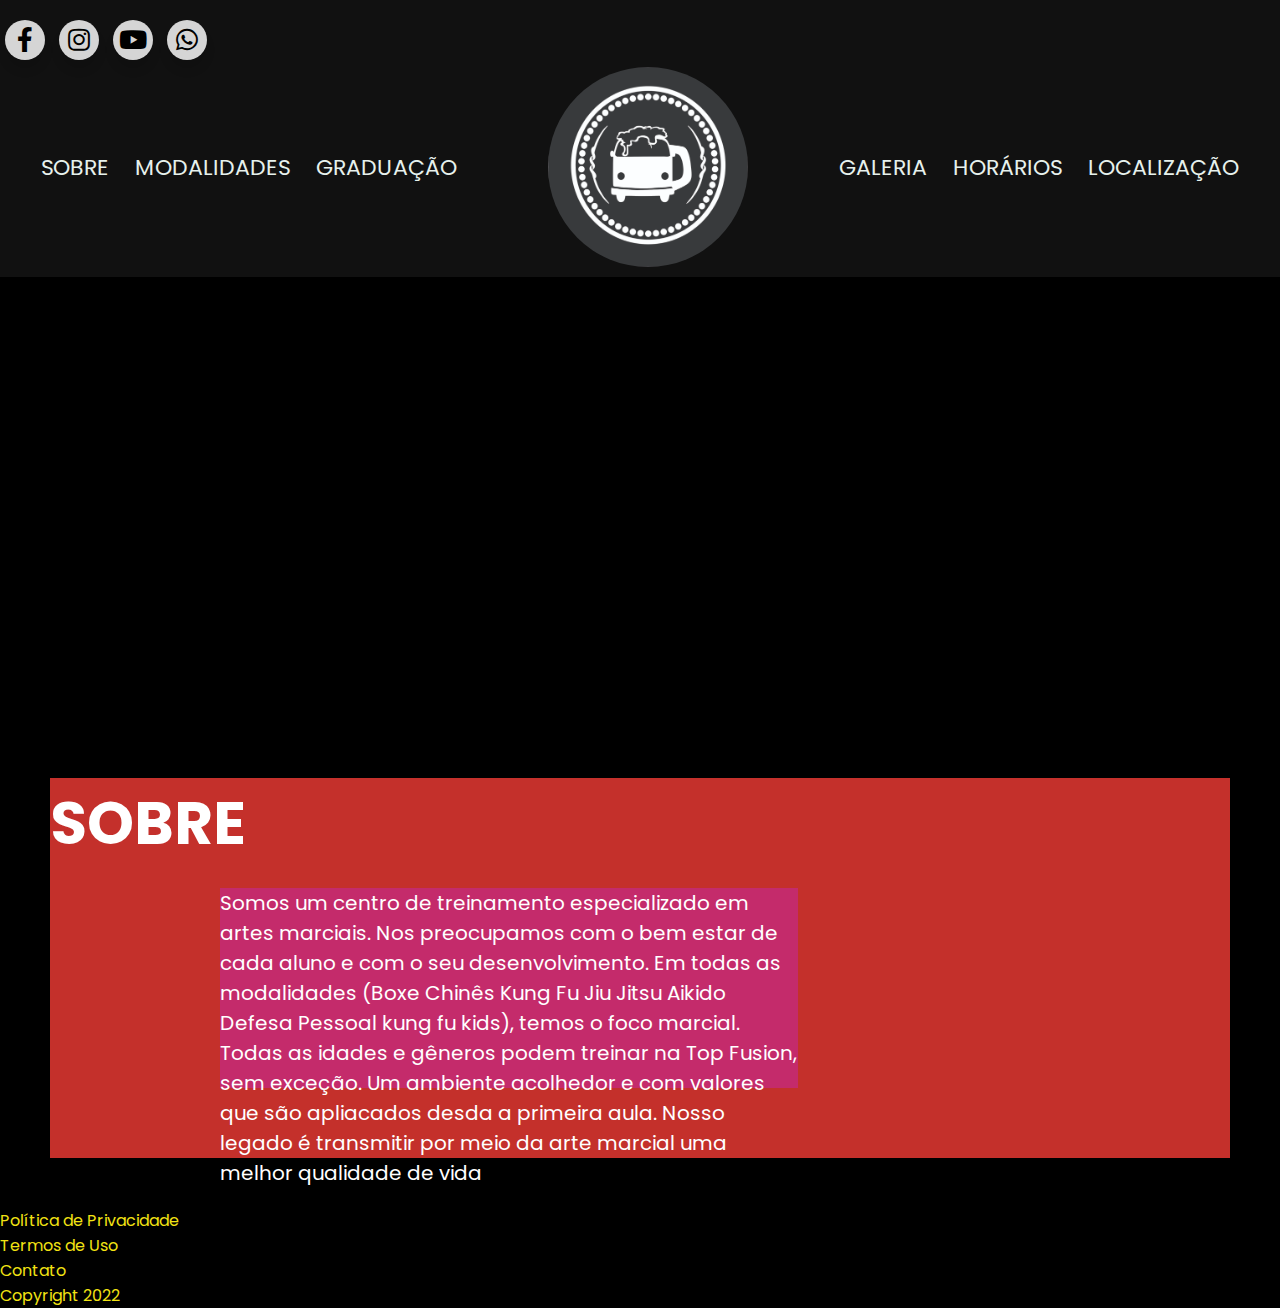
==== index.html @ 8ee0402e "2" ====
<!DOCTYPE html>
<html lang="pt-br">
<head>
    <meta charset="UTF-8">
    <meta http-equiv="X-UA-Compatible" content="IE=edge">
    <meta name="viewport" content="width=device-width, initial-scale=1.0">
    <meta name="description" content="Cerveja Gelada em Qlaquer Lugar">
    <link rel="stylesheet" href="https://cdnjs.cloudflare.com/ajax/libs/font-awesome/5.15.3/css/all.min.css" />
    <link rel="stylesheet" href="assets/css/style.css">
    <title>Document</title>
</head>
<body>
    <body class="fundo">
        <header>
            <div class="container">
                <div class="top">
                    <div class="wrapper">
                        <div class="button">
                            <div class="icon">
                                <i class="fab fa-facebook-f"></i></a>
                            </div>
                            <a href="https://www.facebook.com/TopFusion" target="_blank"><span>Facebook</span></a>
                        </div>
                        <div class="button">
                            <div class="icon">
                                <i class="fab fa-instagram"></i></a>
                            </div>
                            <a href="https://www.instagram.com/top_fusion/" target="_blank"><span>Instagram</span></a>
                        </div>
                        <div class="button">
                            <div class="icon">
                                <i class="fab fa-youtube"></i></a>
                            </div>
                            <a href="https://www.youtube.com/channel/UCguNebZ7oxs8_l8fKskolkQ" target="_blank"><span>YouTube</span></a>
                        </div>
                        <div class="button">
                            <div class="icon">
                                <i class="fab fa-whatsapp"></i>
                            </div>
                            <a href="#" target="_blank"><span>Whatsapp</span></a>
                        </div>
                    </div>
                </div>
                <div class="container-menu">
    
                    <nav class="dp-menu" id="menu-mobile">
                        <ul>
                            <li><a href="#sobre" data-id="allcontent">SOBRE</a></li>
                            <li><a href="javascript://" data-id="about">MODALIDADES</a>
                                <ul>
                                    <li><a href="javascript://" data-id="about">SANDA</a></li>
                                    <li><a href="javascript://" data-id="about">TAOLU</a></li>
                                    <li><a href="javascript://" data-id="about">JIU JITSU</a></li>
                                </ul>
                            </li>
                            <li><a href="javascript://" data-id="modalidades">GRADUAÇÃO</a></li>
                        </ul>
                    </nav>
                    <img class="brand" src="./assets/images/logo.jpg" alt="logo">
                    <nav class="dp-menu" id="menu-mobile">
                        <ul>
                            <li><a href="javascript://" data-id="videos">GALERIA</a>
                                <ul>
                                    <li><a href="javascript://" data-id="about">VIDEOS</a></li>
                                    <li><a href="javascript://" data-id="about">FOTOS</a></li>
                                </ul>
                            </li>
                            <li><a href="javascript://" data-id="graduacao">HORÁRIOS</a></li>
                            <li><a href="javascript://" data-id="contact">LOCALIZAÇÃO</a></li>
                        </ul>
                    </nav>
                    </divcontainer>
                </div>
        </header>
    
        <main>
            <section class="img-fundo">
                <!-- <img src="./assets/images/183414191_2278596442270522_7663407530840598040_n.jpg" alt="logo rodape"> -->
            </section>
    
            <section id="video-principal">
                <iframe width="713" height="401" src="https://www.youtube.com/embed/yq2HKJt103g"
                    title="YouTube video player" frameborder="0" allowfullscreen></iframe>
    
            </section>
    
    
    
            <section class="sobre" id="sobre">
                <div class="sobre-titulo">
                    <h2>SOBRE</h2>
                </div>
                <div class="sobre-conteudo">
                    <div class="sobre-paragrafo">
                        <p>Somos um centro de treinamento especializado em artes marciais.
                            Nos preocupamos com o bem estar de cada
                            aluno e com o seu desenvolvimento.
                            Em todas as modalidades (Boxe Chinês Kung Fu Jiu Jitsu Aikido Defesa Pessoal kung fu kids),
                            temos o
                            foco
                            marcial.
                            Todas as idades e gêneros podem treinar na Top Fusion, sem exceção.
                            Um ambiente acolhedor e com valores que são apliacados desda a primeira aula.
                            Nosso legado é transmitir por meio da arte marcial uma melhor qualidade de vida</p>
                    </div>
                    <div class="sobre-img">
                        
                    </div>
                </div>
            </section>
    
            <section class="modalidades">
    
            </section>
    
            <section class="graduaçao">
    
            </section>
    
            <!-- <section class="videos">
                <iframe id="video" height="315" src="#" title="YouTube video player" frameborder="0"
                    allowfullscreen></iframe>
                <iframe id="video" height="315" src="#" title="YouTube video player" frameborder="0"
                    allowfullscreen></iframe>
                <iframe id="video" height="315" src="#" title="YouTube video player" frameborder="0"
                    allowfullscreen></iframe>
            </section> -->
    
            <section class="horarios">
    
            </section>
    
            <section class="formulario">
    
            </section>
    
        </main>
    
        <footer>
            <section></section>
    
            <ul class="termos">
                <li><a href="https://topfusionacademia.com.br/POLTICADEPRIVACIDADE">Política de Privacidade</li>
                <li><a href="https://topfusionacademia.com.br/termdeusoeservio">Termos de Uso</li>
                <li><a href="#">Contato</li>
            </ul>
            <span>Copyright 2022</span>
            <div class="footer">
                <!-- <img src="./assets/images/1461474_640580159405500_6061174549637790750_n.jpg" alt="logo rodape"> -->
            </div>
        </footer>
    </body>
    
    </html>
---- assets/css/style.css ----
@import url('https://fonts.googleapis.com/css?family=Poppins:400,500,600,700&display=swap');
@import url('https://fonts.googleapis.com/css2?family=Inter:wght@100;200;300;400;500;600&family=Open+Sans:ital,wght@0,300;0,400;1,300;1,400&display=swap');
@import url('https://fonts.googleapis.com/css2?family=Inter:wght@100;200;300;400;500;600&family=Poppins:ital@1&display=swap');
:root {
    --cor-hover: rgb(34, 41, 37);
    --cor-primaria: rgb(231, 241, 237);
  }
 
* {
    padding: 0;
    margin: 0;
    vertical-align: baseline;
    list-style: none;
    border: 0;
    font-family: "Poppins", sans-serif;
} 

.fundo{
background-color: #000;
}

header {
    background-color: rgba(46, 46, 46, 0.363);
    position: relative;
    top: 0px;
    width: 100%;
    left: 0px;
    z-index: 10;
    padding-top: 10px;
    background-size: 100% 100%;
    padding-bottom: 10px;
    
}

 header{
    background-image: url("/assets/images/IMG_20220225_192241_921.jpg") ; 
    background-position: center ;
    background-attachment: fixed;
    background-repeat: no-repeat;
    background-size: cover;
    background-attachment: fixed;
} */

.container {
    max-width: 1140px;
    width: 100%;
    padding-right: 15px;
    padding-left: 15px;
    margin-right: auto;
    margin-left: auto;
    padding-bottom: 30px;
}

.top {
    padding: 10px 0px 0px;
    position: relative;
    display: flex;
    justify-content: space-between;
    align-items: center;
}
.wrapper .button {
    display: inline-block;
    height: 40px;
    width: 40px;
    margin: 0 5px;
    overflow: hidden;
    background: rgba(255, 255, 255, 0.829);
    border-radius: 50px;
    cursor: pointer;
    box-shadow: 0px 10px 10px rgba(0, 0, 0, 0.1);
    transition: all 0.3s ease-out;
}
.wrapper.button:nth-child(4) {
    display: inline-block;
    
}
.wrapper .button:hover {
    width: 200px;
}
.wrapper .button .icon {
    display: inline-block;
    height: 40px;
    width: 40px;
    text-align: center;
    border-radius: 50px;
    box-sizing: border-box;
    line-height: 40px;
    transition: all 0.3s ease-out;
}
.wrapper .button:nth-child(1):hover .icon {
    background: #4267B2;
}
.wrapper .button:nth-child(2):hover .icon {
    background: #E1306C;
}
.wrapper .button:nth-child(3):hover .icon {
    background: #c4302b;
}
.wrapper .button:nth-child(4):hover .icon {
    background: #34af23;
}
.wrapper .button .icon i {
    font-size: 25px;
    line-height: 40px;
    transition: all 0.3s ease-out;
}
.wrapper .button:hover .icon i {
    color: #fff;
}
.wrapper .button span {
    font-size: 20px;
    font-weight: 500;
    line-height: 40px;
    margin-left: 10px;
    transition: all 0.3s ease-out;
}
.wrapper .button:nth-child(1) span {
    color: #4267B2;
}
.wrapper .button:nth-child(2) span {
    color: #E1306C;
}
.wrapper .button:nth-child(3) span {
    color: #c4302b;
}
.wrapper .button:nth-child(4) span {
    color: #34af23;
}
.container-menu {
    display: flex;
    justify-content: space-around;
    align-items: center;
    gap: 20px;
}
.dp-menu{
    font-size: 22px;
}
.dp-menu ul {
  list-style-type: none;
  padding: 0;
}
.dp-menu ul li {
  display: inline;
  position: relative;
}
.dp-menu ul li a {
  color: var(--cor-primaria);
  text-decoration: none;
  display: inline-block;
  padding: 10px;
  transition:  0.3s;
}
.dp-menu ul li a:hover {
  background-color: var(--cor-hover);
  border-radius: 15px;
}

/* Sub menu  */
.dp-menu ul ul {
  display: none;
  left: 0;
  position: absolute;
}
.dp-menu ul li:hover ul {
  display: block;
}
.dp-menu ul ul {
  width: 150px;
}
.dp-menu ul ul li a {
  display: block;
}


.brand {
    /*LOGO CENTRAL*/
    background-color: #000;
    align-self: center;
    width: 200px;
    height: 200px;
    border-color: #000;
    border-radius: 50%;
}

#video-principal {
    margin-top: 50px;
    display: flex;
    justify-content: center;
  }
  
  #video-principal > iframe {
    max-width: 560px;
    width: 100%;
  }

.sobre{
    background-color: #c4302b;
    color: #fff;
    text-decoration: none;
    margin: 50px;
    padding-bottom: 50px;
}

.sobre-titulo{
    font-style: "Regular 400 Italic";
    font-size: 40px;
}

.sobre-conteudo{
    background-image: url(/assets/images/183414191_2278596442270522_7663407530840598040_n.jpg);
    display: flex;
    justify-content: space-around;
    color: #fff;
    text-align: left;
    font-family: "Open Sans",  sans-serif;
    font-size: 20px;
    margin: 20px;
}

.sobre-paragrafo{
    background-color: #c42b6b;
    display: block;
    width: 800px;
    height: 200px;
    margin-left: 150px;
}

.sobre-img{
 width: 50%;
 height: 200px;

}

ol, ul, li {
    list-style: none;
    color: #F2E313;
}  

a {
    color: #F2E313;
    text-decoration: none;
}
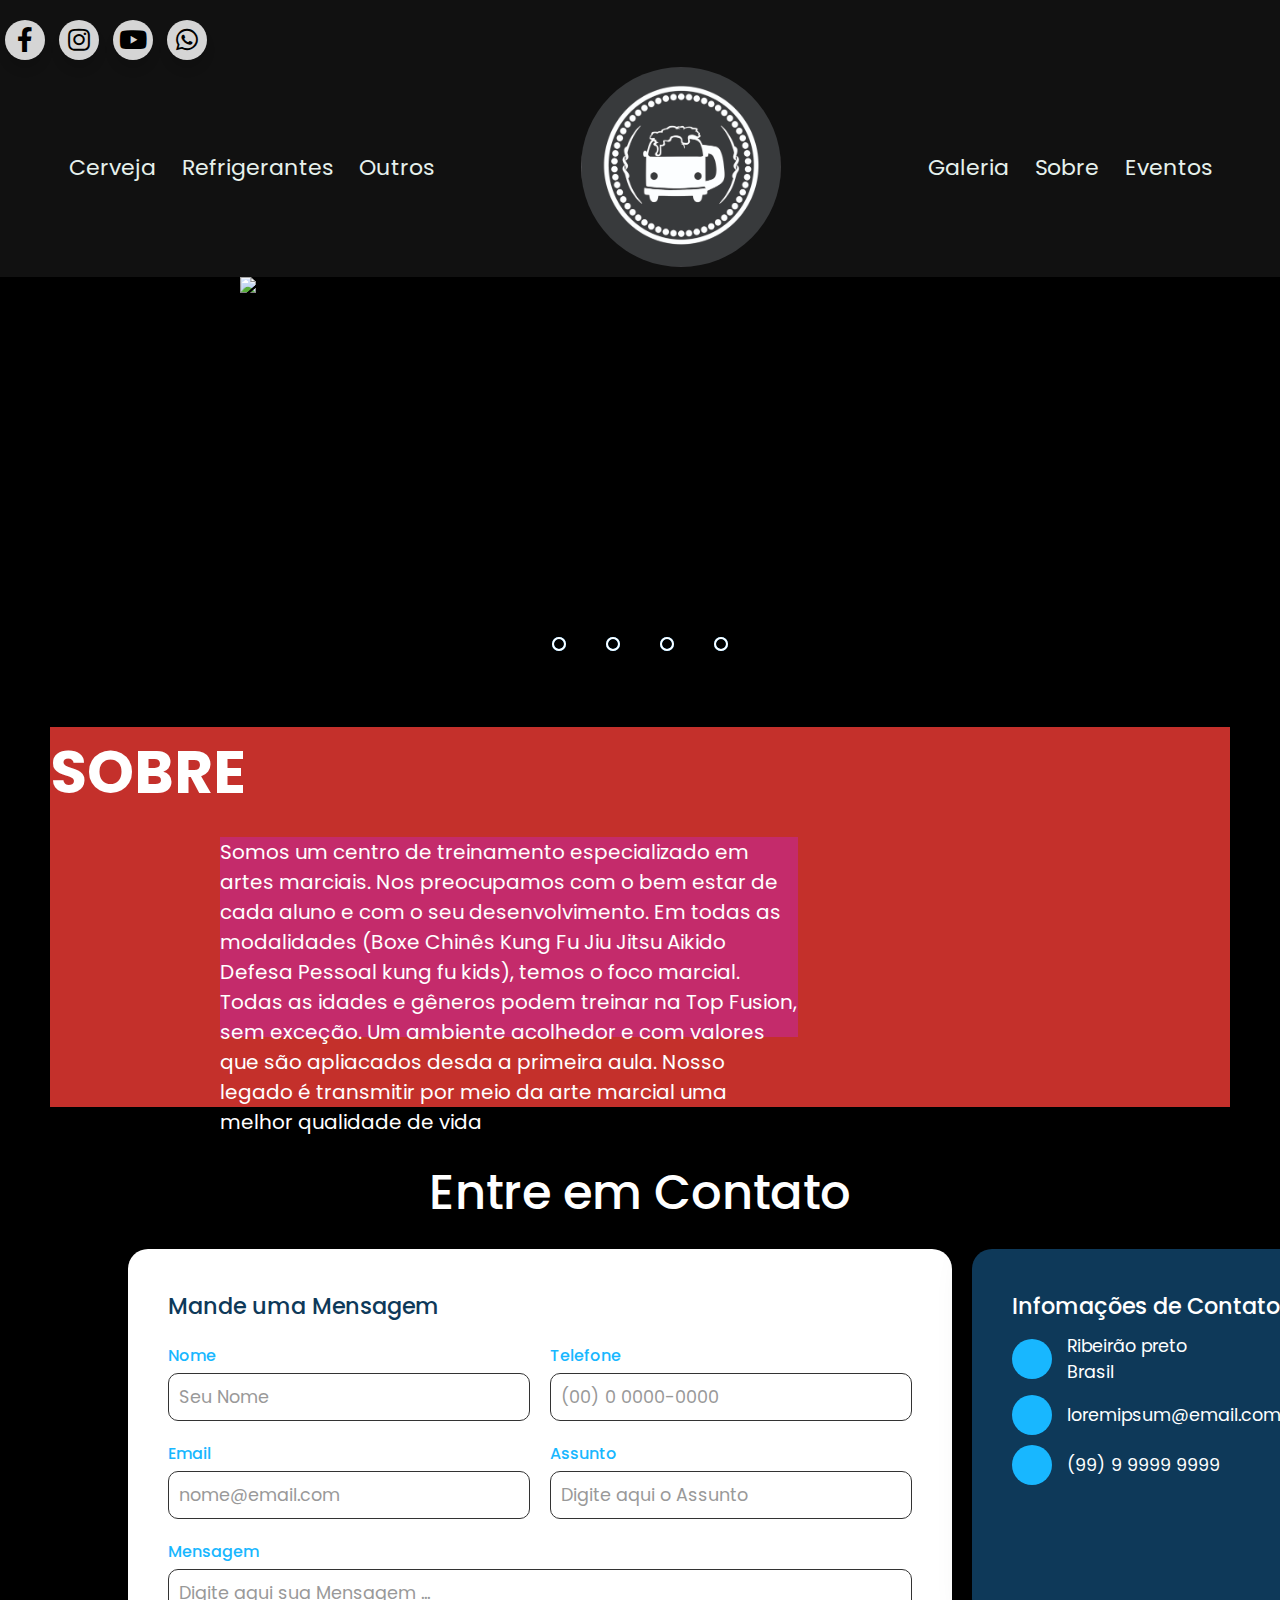
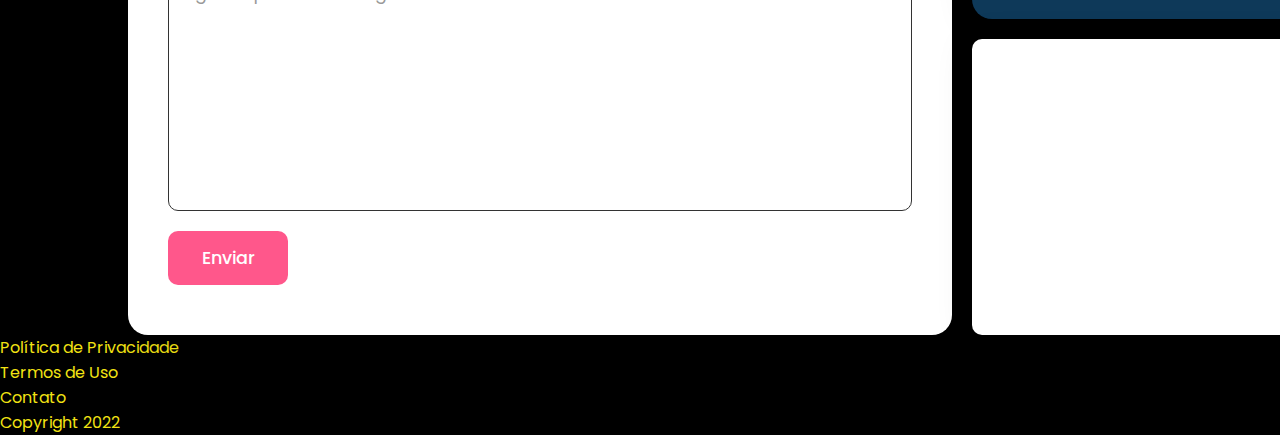
==== commit c799a955: "4" ====
--- a/index.html
+++ b/index.html
@@ -7,6 +7,7 @@
     <meta name="description" content="Cerveja Gelada em Qlaquer Lugar">
     <link rel="stylesheet" href="https://cdnjs.cloudflare.com/ajax/libs/font-awesome/5.15.3/css/all.min.css" />
     <link rel="stylesheet" href="assets/css/style.css">
+    <link rel="stylesheet" href="assets/script.js">
     <title>Document</title>
 </head>
 <body>
@@ -45,28 +46,46 @@
     
                     <nav class="dp-menu" id="menu-mobile">
                         <ul>
-                            <li><a href="#sobre" data-id="allcontent">SOBRE</a></li>
-                            <li><a href="javascript://" data-id="about">MODALIDADES</a>
+                            <li><a href="javascript://" data-id="allcontent">Cerveja</a>
+                            <ul>
+                                <li><a href="javascript://" data-id="about">Antartica</a></li>
+                                <li><a href="javascript://" data-id="about">Brahma</a></li>
+                                <li><a href="javascript://" data-id="about">Becks</a></li>
+                                <li><a href="javascript://" data-id="about">Budweiser</a></li>
+                                <li><a href="javascript://" data-id="about">Colorado</a></li>
+                                <li><a href="javascript://" data-id="about">Corona</a></li>
+                                <li><a href="javascript://" data-id="about">Stella</a></li>
+                                <li><a href="javascript://" data-id="about">Patagonia</a></li>
+                                <li><a href="javascript://" data-id="about">Goose Island</a></li>
+                            </ul>
+                        </li>
+                            <li><a href="javascript://" data-id="about">Refrigerantes</a>
                                 <ul>
-                                    <li><a href="javascript://" data-id="about">SANDA</a></li>
-                                    <li><a href="javascript://" data-id="about">TAOLU</a></li>
-                                    <li><a href="javascript://" data-id="about">JIU JITSU</a></li>
+                                    <li><a href="javascript://" data-id="about">Guarana</a></li>
+                                    <li><a href="javascript://" data-id="about">Soda</a></li>
+                                    <li><a href="javascript://" data-id="about">Pepsi</a></li>
                                 </ul>
                             </li>
-                            <li><a href="javascript://" data-id="modalidades">GRADUAÇÃO</a></li>
+                            <li><a href="javascript://" data-id="modalidades">Outros</a>
+                            <ul>
+                                    <li><a href="javascript://" data-id="about">Vodka</a></li>
+                                    <li><a href="javascript://" data-id="about">Whisky</a></li>
+                                    <li><a href="javascript://" data-id="about">Energetico</a></li>
+                                </ul>
+                            </li>
                         </ul>
                     </nav>
                     <img class="brand" src="./assets/images/logo.jpg" alt="logo">
                     <nav class="dp-menu" id="menu-mobile">
                         <ul>
-                            <li><a href="javascript://" data-id="videos">GALERIA</a>
+                            <li><a href="javascript://" data-id="videos">Galeria</a>
                                 <ul>
-                                    <li><a href="javascript://" data-id="about">VIDEOS</a></li>
-                                    <li><a href="javascript://" data-id="about">FOTOS</a></li>
+                                    <li><a href="javascript://" data-id="about">Videos</a></li>
+                                    <li><a href="javascript://" data-id="about">Fotos</a></li>
                                 </ul>
                             </li>
-                            <li><a href="javascript://" data-id="graduacao">HORÁRIOS</a></li>
-                            <li><a href="javascript://" data-id="contact">LOCALIZAÇÃO</a></li>
+                            <li><a href="#sobre" data-id="graduacao">Sobre</a></li>
+                            <li><a href="javascript://" data-id="contact">Eventos</a></li>
                         </ul>
                     </nav>
                     </divcontainer>
@@ -77,14 +96,56 @@
             <section class="img-fundo">
                 <!-- <img src="./assets/images/183414191_2278596442270522_7663407530840598040_n.jpg" alt="logo rodape"> -->
             </section>
-    
-            <section id="video-principal">
+            
+    
+            <!-- <section id="video-principal">
                 <iframe width="713" height="401" src="https://www.youtube.com/embed/yq2HKJt103g"
                     title="YouTube video player" frameborder="0" allowfullscreen></iframe>
     
-            </section>
-    
-    
+            </section> -->
+    
+    
+<section class="slider">
+    <div class="slides">
+      <!--Radio Buttons-->
+      <input type="radio" name="radio-btn" id="radio1">
+      <input type="radio" name="radio-btn" id="radio2">
+      <input type="radio" name="radio-btn" id="radio3">
+      <input type="radio" name="radio-btn" id="radio4">
+      <!--Fim Radio Buttons-->
+  
+      <!--Slide Images-->
+      <div class="slide first">
+        <img src="https://brouwland.com/img/cms/Cat_Beer.jpg" alt="imagem 1">
+      </div>
+      <div class="slide">
+        <img src="https://media-cdn.tripadvisor.com/media/photo-s/1b/78/81/ac/jabeerwocky-craft-beer.jpg" alt="imagem 2">
+      </div>
+      <div class="slide">
+        <img src="https://www.bahiasocialvip.com.br/wp-content/uploads/2022/04/31-biggest-beer-brands-in-america_Easy-Resize.com_.jpg" alt="imagem 3">
+      </div>
+      <div class="slide">
+        <img src="https://www.beermind.com.br/wp-content/uploads/2021/09/cervejas-com-terpenos-800x419.jpg" alt="imagem 4">
+      </div>
+      <!--Fim Slide Images-->
+  
+      <!--Navigation auto-->
+      <div class="navigation-auto">
+        <div class="auto-btn1"></div>
+        <div class="auto-btn2"></div>
+        <div class="auto-btn3"></div>
+        <div class="auto-btn4"></div>
+      </div>
+  
+    </div>
+  
+    <div class="manual-navigation">
+      <label for="radio1" class="manual-btn"></label>
+      <label for="radio2" class="manual-btn"></label>
+      <label for="radio3" class="manual-btn"></label>
+      <label for="radio4" class="manual-btn"></label>
+    </div>
+  </section>
     
             <section class="sobre" id="sobre">
                 <div class="sobre-titulo">
@@ -137,7 +198,108 @@
         </main>
     
         <footer>
-            <section></section>
+            <section><div class="contactUs">
+                <div class="titulo">
+                    <h2>Entre em Contato</h2>
+                </div>
+                <div class="box">
+                    <!-- form -->
+                    <div class="contact form">
+                        <h3>Mande uma Mensagem</h3>
+                        <form>
+                            <div class="formBox">
+                                <div class="row50">
+                                    <div class="inputBox">
+                                        <span>Nome</span>
+                                        <input type="text" placeholder="Seu Nome" name="" id="">
+                                    </div>
+                                    <div class="inputBox">
+                                        <span>Telefone</span>
+                                        <input type="number" placeholder="(00) 0 0000-0000">
+                                    </div>
+                                </div>
+        
+                                <div class="row50">
+                                    <div class="inputBox">
+                                        <span>Email</span>
+                                        <input type="text" placeholder="nome@email.com" name="" id="">
+                                    </div>
+                                    <div class="inputBox">
+                                        <span>Assunto</span>
+                                        <input type="text" placeholder="Digite aqui o Assunto">
+                                    </div>
+                                </div>
+        
+                                <div class="row100">
+                                    <div class="inputBox">
+                                        <span>Mensagem</span>
+                                        <textarea placeholder="Digite aqui sua Mensagem ..."></textarea>
+                                    </div>
+                                </div>
+        
+                                <div class="row100">
+                                    <div class="inputBox">
+                                        <input type="submit" value="Enviar">
+                                    </div>
+                                </div>
+        
+                            </div>
+                        </form>
+                    </div>
+        
+                    <!-- info box -->
+                    <div class="contact info">
+                        <h3>Infomações de Contato</h3>
+                        <div class="infoBox">
+                            <div>
+                                <span>
+                                    <ion-icon name="location"></ion-icon>
+                                </span>
+                                <p>Ribeirão preto<br>Brasil</p>
+                            </div>
+                            <div>
+                                <span>
+                                    <ion-icon name="mail"></ion-icon>
+                                </span>
+                                <a href="mailto:loremipsum@email.com">loremipsum@email.com</a>
+                            </div>
+                            <div>
+                                <span>
+                                    <ion-icon name="call"></ion-icon>
+                                </span>
+                                <a href="tel: 99 9 9999 9999"> (99) 9 9999 9999</a>
+                            </div>
+                            <!-- Socil Media Links -->
+                            <ul class="sci">
+                                <li><a href="#">
+                                        <ion-icon name="logo-facebook"></ion-icon>
+                                    </a></li>
+                                <li><a href="#">
+                                        <ion-icon name="logo-instagram"></ion-icon>
+                                    </a></li>
+                                <li><a href="#">
+                                        <ion-icon name="logo-youtube"></ion-icon>
+                                    </a></li>
+                                <li><a href="#">
+                                        <ion-icon name="logo-tiktok"></ion-icon>
+                                    </a></li>
+                            </ul>
+                        </div>
+                    </div>
+        
+                    <!-- map -->
+                    <div class="contact map">
+                        <iframe
+                            src="https://www.google.com/maps/embed?pb=!1m18!1m12!1m3!1d238100.78399510137!2d-47.9426745305449!3d-21.179254493154147!2m3!1f0!2f0!3f0!3m2!1i1024!2i768!4f13.1!3m3!1m2!1s0x94b9bf1d68acc21d%3A0x37b8ee0abedeea39!2sRibeir%C3%A3o%20Preto%2C%20SP!5e0!3m2!1spt-BR!2sbr!4v1661223229917!5m2!1spt-BR!2sbr"
+                            style="border:0;" allowfullscreen="" loading="lazy"
+                            referrerpolicy="no-referrer-when-downgrade"></iframe>
+                    </div>
+        
+                </div>
+            </div>
+        
+            <script type="module" src="https://unpkg.com/ionicons@5.5.2/dist/ionicons/ionicons.esm.js"></script>
+            <script nomodule src="https://unpkg.com/ionicons@5.5.2/dist/ionicons/ionicons.js"></script></section>
     
             <ul class="termos">
                 <li><a href="https://topfusionacademia.com.br/POLTICADEPRIVACIDADE">Política de Privacidade</li>
--- a/assets/css/style.css
+++ b/assets/css/style.css
@@ -239,4 +239,348 @@
 a {
     color: #F2E313;
     text-decoration: none;
-}+}
+
+.slider {
+    /*background-color: black;*/
+    margin: auto;
+    width: 800px;
+    height: 400px;
+    overflow: hidden;
+  }
+  
+  .slides {
+    width: 400%;
+    height: 400px;
+    display: flex;
+  }
+  
+  .slides input {
+    display: none;
+  }
+  
+  .slide {
+    width: 25%;
+    position: relative;
+    transition: 2s;
+  }
+  
+  .slide img {
+    width: 800px;
+  }
+  
+  .manual-navigation {
+    position: absolute;
+    width: 800px;
+    margin-top: -40px;
+    display: flex;
+    justify-content: center;
+  }
+  
+  .manual-btn {
+    border: 2px solid #fff;
+    padding: 5px;
+    border-radius: 10px;
+    cursor: pointer;
+    transition: 1s;
+  }
+  
+  .manual-btn:not(:last-child) {
+    margin-right: 40px;
+  }
+  
+  .manual-btn:hover {
+    background-color: #fff;
+  }
+  
+  #radio1:checked ~ .first {
+    margin-left: 0;
+  }
+  
+  #radio2:checked ~ .first {
+    margin-left: -25%;
+  }
+  
+  #radio3:checked ~ .first {
+    margin-left: -50%;
+  }
+  
+  #radio4:checked ~ .first {
+    margin-left: -75%;
+  }
+  
+  .navigation-auto div {
+    border: 2px solid #20a6ff;
+    padding: 5px;
+    border-radius: 10px;
+    cursor: pointer;
+    transition: 1s;
+  }
+  
+  .navigation-auto {
+    position: absolute;
+    width: 800px;
+    margin-top: 360px;
+    display: flex;
+    justify-content: center;
+  }
+  
+  .navigation-auto div:not(:last-child) {
+    margin-right: 40px;
+  }
+  
+  #radio1:checked ~ .navigation-auto .auto-btn1 {
+    background-color: #fff;
+  }
+  
+  #radio2:checked ~ .navigation-auto .auto-btn2 {
+    background-color: #fff;
+  }
+  
+  #radio3:checked ~ .navigation-auto .auto-btn3 {
+    background-color: #fff;
+  }
+  
+  #radio4:checked ~ .navigation-auto .auto-btn4 {
+    background-color: #fff;
+  }
+  @import url('https://fonts.googleapis.com/css2?family=Montserrat:wght@500;600;700&display=swap');
+
+
+
+.contactUs {
+    position: relative;
+    width: 80%;
+    margin-left: 10%;
+    /* padding: 40px 100px; */
+}
+
+.contactUs .titulo {
+    display: flex;
+    justify-content: center;
+    align-items: center;
+    font-size: 2em;
+}
+
+.contactUs .titulo h2 {
+    color: #fff;
+    font-weight: 500;
+}
+
+.form {
+    grid-area: form;
+}
+
+.info {
+    grid-area: info;
+}
+
+.map {
+    grid-area: map;
+    border-radius: 20px;
+}
+
+.contact {
+    padding: 40px;
+    background: #fff;
+    box-shadow: 0 5px 35px rgba(0,0,0,0.15);
+    border-radius: 20px;
+}
+
+.box {
+    position: relative;
+    display: grid;
+    grid-template-columns: 2fr 1fr;
+    grid-template-rows: 5fr 4fr;
+    grid-template-areas:
+        "form info"
+        "form map";
+    grid-gap: 20px;
+    margin-top: 20px;
+}
+
+.contact h3 {
+    color: #0e3959;
+    font-weight: 500;
+    font-size: 1.4em;
+    margin-bottom: 10px;
+}
+
+/* form */
+.formBox {
+    position: relative;
+    width: 100%;
+}
+
+.formBox .row50 {
+    display: flex;
+    gap: 20px;
+}
+
+.inputBox {
+    display: flex;
+    flex-direction: column;
+    margin-bottom: 10px;
+    width: 50%;
+    
+}
+
+.formBox .row100 .inputBox {
+    width: 100%;
+}
+
+.inputBox span {
+    color: #18b7ff;
+    margin-top: 10px;
+    margin-bottom: 5px;
+    font-weight: 500;
+}
+
+.inputBox input {
+    padding: 10px;
+    font-size: 1.1em;
+    outline: none;
+    border: 1px solid #333;
+    border-radius: 10px;
+}
+
+.inputBox textarea {
+    padding: 10px;
+    font-size: 1.1em;
+    outline: none;
+    border: 1px solid #333;
+    border-radius: 10px;
+    resize: none;
+    min-height: 220px;
+    margin-bottom: 10px;
+}
+
+.inputBox input[type="submit"] {
+    background: #ff578b;
+    color: #fff;
+    border: none;
+    font-size: 1.1em;
+    max-width: 120px;
+    font-weight: 500;
+    cursor: pointer;
+    padding: 14px 15px;
+}
+
+.inputBox ::placeholder {
+    color: #999;
+}
+
+/* info */
+.info {
+    background: #0e3959 ;
+}
+
+.info h3 {
+    color: #fff;
+}
+
+.info .infoBox div {
+    display: flex;
+    align-items: center;
+    margin-bottom: 10px;
+}
+
+.info .infoBox div span {
+    min-width: 40px;
+    height: 40px;
+    color: #fff;
+    background: #18b7ff;
+    display: flex;
+    justify-content: center;
+    align-items: center;
+    font-size: 1.5em;
+    border-radius: 50%;
+    margin-right: 15px;
+}
+
+.info .infoBox div p {
+    color: #fff;
+    font-size: 1.1em;
+}
+
+.info .infoBox div a {
+    color: #fff;
+    text-decoration: none;
+    font-size: 1.1em;
+}
+
+/* social */
+.sci {
+    margin-top: 40px;
+    display: flex;
+}
+
+.sci li {
+    list-style: none;
+    margin-right: 15px;
+}
+
+.sci li a {
+    font-size: 2em;
+    color: #ccc;
+}
+
+.sci li a:hover{
+    color: #fff;
+}
+
+/* mapa */
+.map {
+    padding: 0;
+    border-radius: 10px;
+}
+ .map iframe {
+    width: 100%;
+    height: 100%;
+ }
+
+ .contact map {
+    border-radius: 10px;
+ }
+
+ /* responsividade */
+@media (max-width: 991px){
+    body {
+        background: #03a9f5;
+    }
+
+.contactUs {
+    padding: 20px;
+}
+
+.box {
+    position: relative;
+    display: grid;
+    grid-template-columns: 1fr;
+    grid-template-rows: auto;
+    grid-template-areas: 
+    "form"
+    "info"
+    "map";
+}
+
+.map {
+    min-height: 300px;
+}
+
+.formBox .row50 {
+    display: flex;
+    gap: 0;
+    flex-direction: column;
+}
+.inputBox {
+    width: 100%;
+}
+.contact {
+    padding: 30px;
+}
+.map {
+    min-height: 300px;
+    padding: 0;
+}
+}
